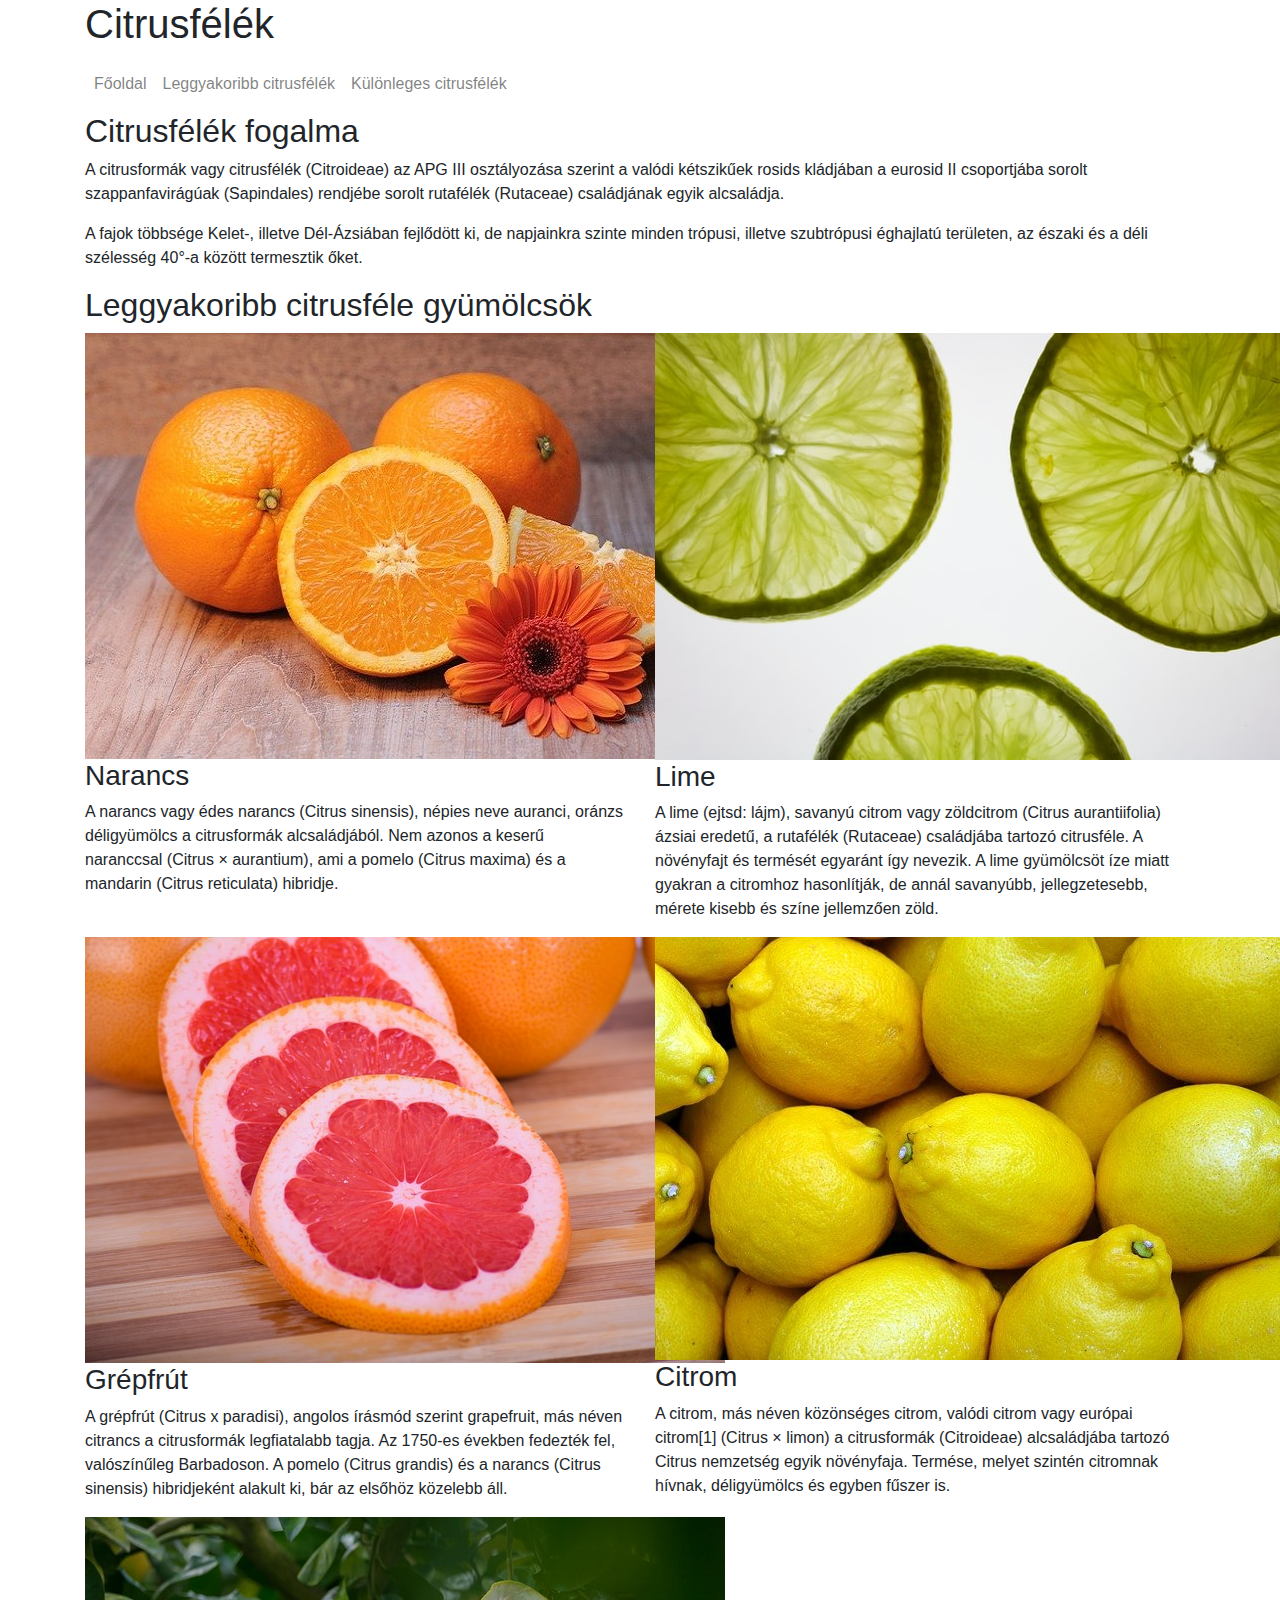
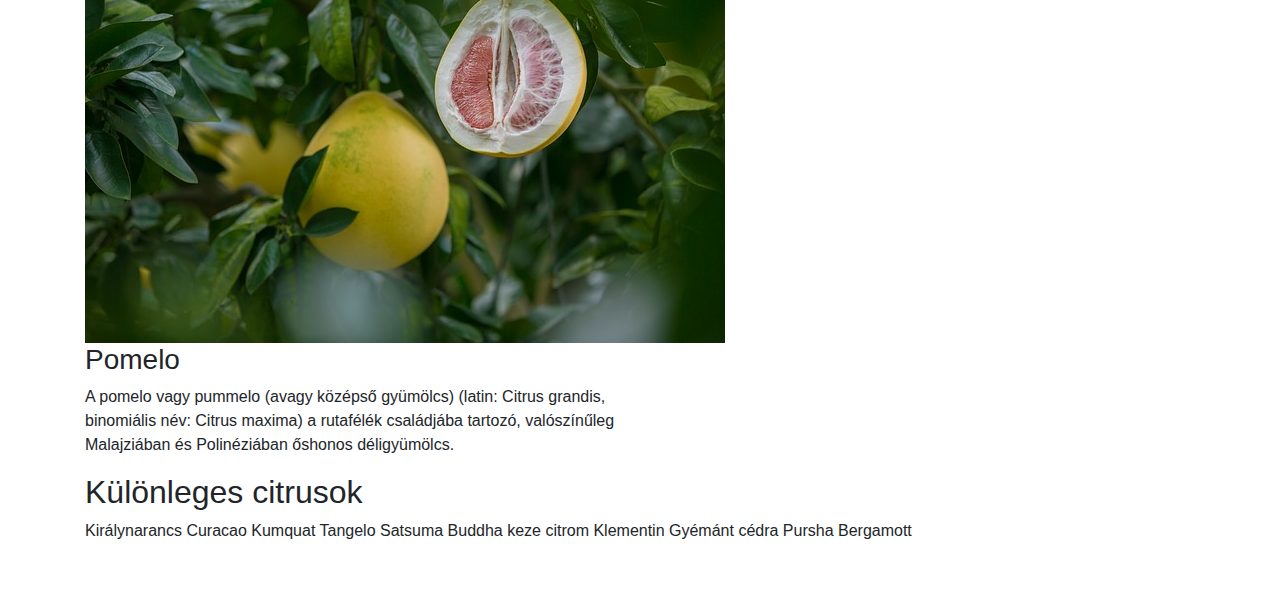
==== index.html @ c6faae04 "Initial commit" ====
<!DOCTYPE html>
<html>

<head>    
    <meta name="viewport" content="width=device-width, initial-scale=1, shrink-to-fit=no">    
    <link rel="stylesheet" href="bootstrap/css/bootstrap.min.css">    
</head>

<body>
    <header class="container">
        <div class="row">
            <div class="col-12">
                <h1 class="d-none d-sm-block">Citrusfélék</h1>
            </div>
        </div>
    </header>
    <nav class="container navbar navbar-expand-lg navbar-light">      
        <button class="navbar-toggler ml-auto" type="button" data-toggle="collapse" data-target="#navbarNavAltMarkup" aria-controls="navbarNavAltMarkup" aria-expanded="false" aria-label="Toggle navigation">
          <span class="navbar-toggler-icon"></span>
        </button>
        <div class="collapse navbar-collapse" id="navbarNavAltMarkup">
          <div class="navbar-nav">
            <a class="nav-link" href="index.html">Főoldal <span class="sr-only">(current)</span></a>
            <a class="nav-link" href="index.html#leggyakoribb">Leggyakoribb citrusfélék</a>
            <a class="nav-link" href="index.html#kulonleges">Különleges citrusfélék</a>           
          </div>
        </div>
      </nav>
    <main class="container ">
        <article class="row">
            <div class="col-12">
                <h2>Citrusfélék fogalma</h2>
                <p>
                    A citrusformák vagy citrusfélék (Citroideae) az APG III osztályozása szerint a valódi kétszikűek
                    rosids kládjában a eurosid II csoportjába sorolt szappanfavirágúak (Sapindales) rendjébe sorolt
                    rutafélék (Rutaceae) családjának egyik alcsaládja.
                </p>
                <p>A fajok többsége Kelet-, illetve Dél-Ázsiában fejlődött ki, de napjainkra szinte minden trópusi,
                    illetve szubtrópusi éghajlatú területen, az északi és a déli szélesség 40°-a között termesztik őket.
                </p>
            </div>
        </article>
        <article class="row">
            <div class="col-12">
                <h2 id="leggyakoribb">Leggyakoribb citrusféle gyümölcsök</h2>
            </div>
            <div class="col-sm-6 col-lg-6">
                <img src="img/narancs.jpg" alt="Narancs">
                <h3>Narancs</h3>
                <p>A narancs vagy édes narancs (Citrus sinensis), népies neve auranci, oránzs déligyümölcs a citrusformák alcsaládjából. Nem azonos a keserű naranccsal (Citrus × aurantium), ami a pomelo (Citrus maxima) és a mandarin (Citrus reticulata) hibridje.</p>
            </div>
           <div class="col-sm-6 col-lg-6">
               <img src="img/lime2.jpg" alt="Lime">
               <h3>Lime</h3>
               <p>A lime (ejtsd: lájm), savanyú citrom vagy zöldcitrom (Citrus aurantiifolia) ázsiai eredetű, a rutafélék (Rutaceae) családjába tartozó citrusféle. A növényfajt és termését egyaránt így nevezik. A lime gyümölcsöt íze miatt gyakran a citromhoz hasonlítják, de annál savanyúbb, jellegzetesebb, mérete kisebb és színe jellemzően zöld.</p>
           </div>
           <div class="col-sm-6 col-lg-6">
               <img src="img/grapefruit.jpg" alt="Grapefruit">
               <h3>Grépfrút</h3>
               <p>A grépfrút (Citrus x paradisi), angolos írásmód szerint grapefruit, más néven citrancs a citrusformák legfiatalabb tagja. Az 1750-es években fedezték fel, valószínűleg Barbadoson. A pomelo (Citrus grandis) és a narancs (Citrus sinensis) hibridjeként alakult ki, bár az elsőhöz közelebb áll. </p>
           </div>
           <div class="col-sm-6 col-lg-6">
                <img src="img/citrom.jpg" alt="Citrom">
                <h3>Citrom</h3>
                <p>A citrom, más néven közönséges citrom, valódi citrom vagy európai citrom[1] (Citrus × limon) a citrusformák (Citroideae) alcsaládjába tartozó Citrus nemzetség egyik növényfaja. Termése, melyet szintén citromnak hívnak, déligyümölcs és egyben fűszer is.</p>
           </div>                    
            <div class="col-sm-6 col-lg-6">
                <img src="img/pomelo.jpg" alt="Pomelo">
                <h3>Pomelo</h3>
                <p>A pomelo vagy pummelo (avagy középső gyümölcs) (latin: Citrus grandis, binomiális név: Citrus maxima) a rutafélék családjába tartozó, valószínűleg Malajziában és Polinéziában őshonos déligyümölcs. </p>
            </div>
        </article>
        <article class="row mb-5">
            <div class="col-12">
                <h2 id="kulonleges">Különleges citrusok</h2>               
                    Királynarancs
                    Curacao
                    Kumquat
                    Tangelo
                    Satsuma
                    Buddha keze citrom
                    Klementin
                    Gyémánt cédra
                    Pursha
                    Bergamott                
            </div>
        </article>
    </main>    
    <script src="bootstrap/js/jquery-3.5.1.min.js"></script>
    <script src="bootstrap/js/bootstrap.min.js"></script>    
</body>

</html>
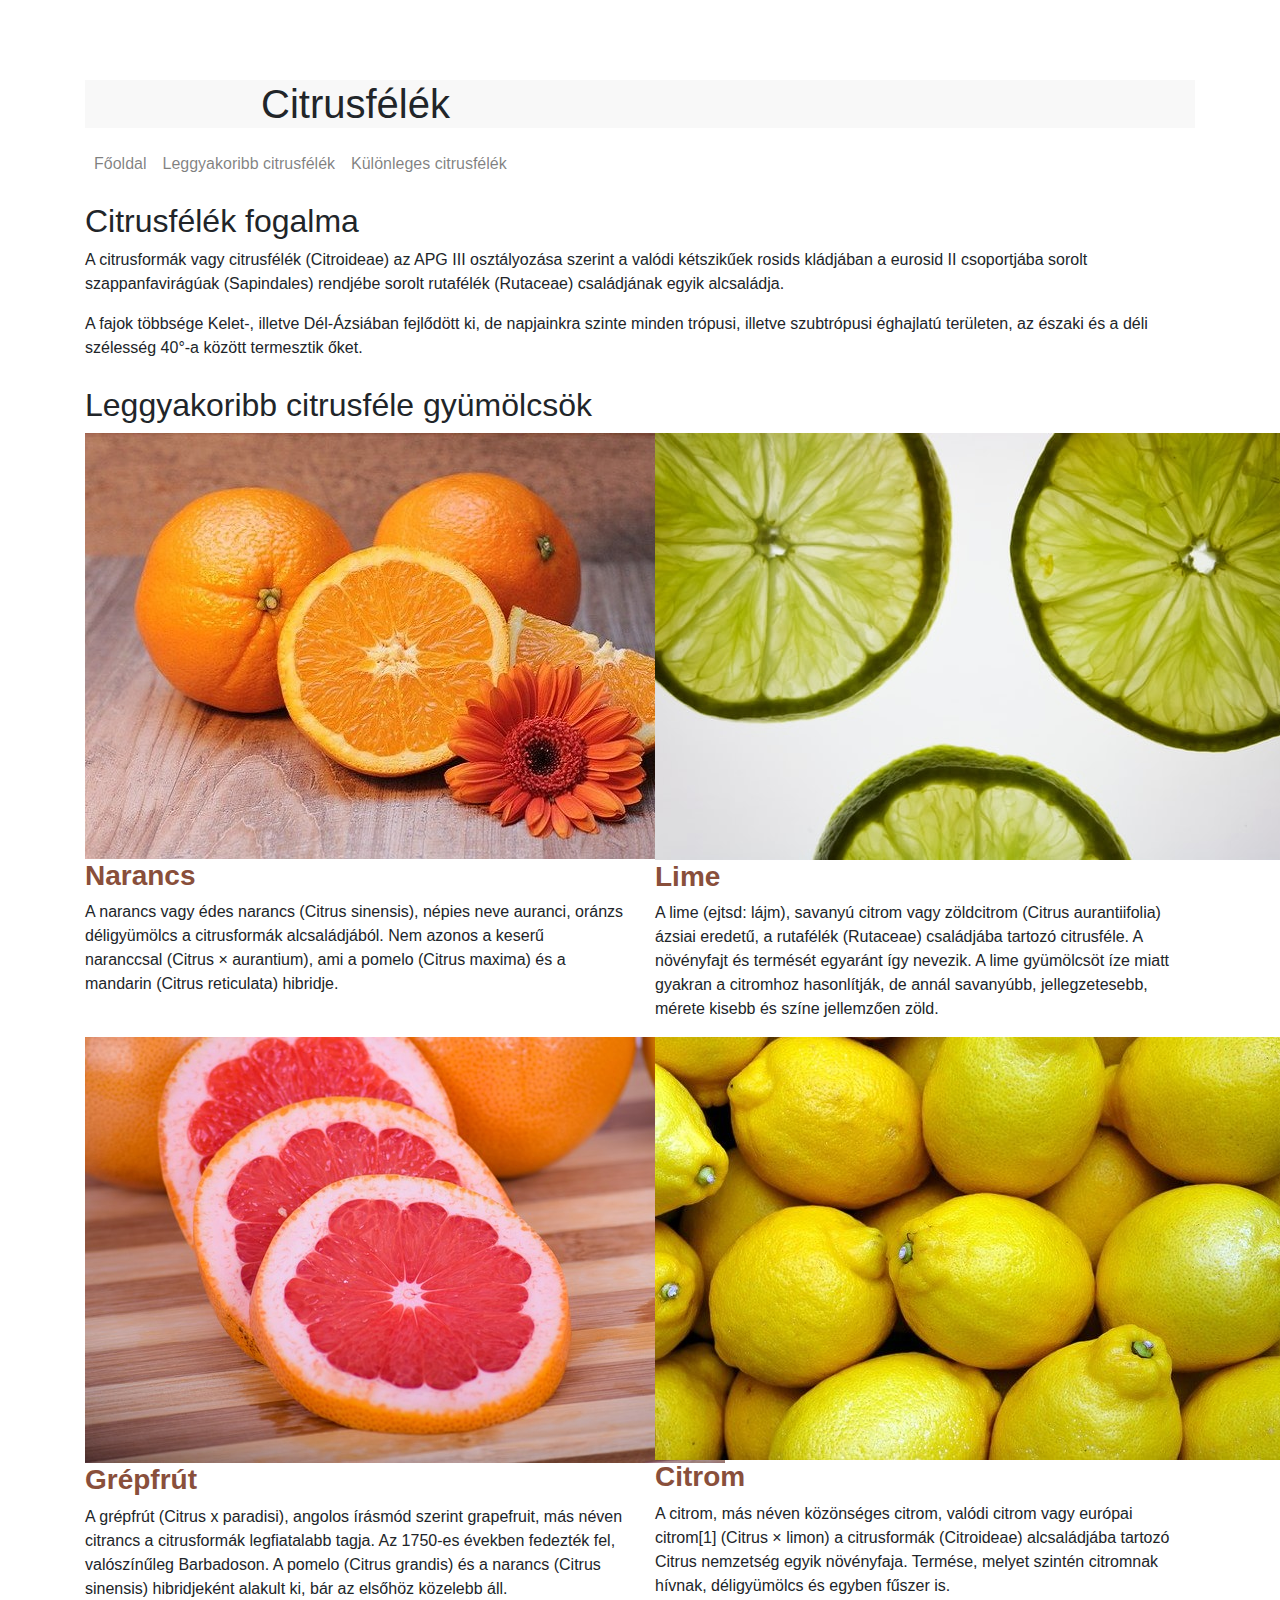
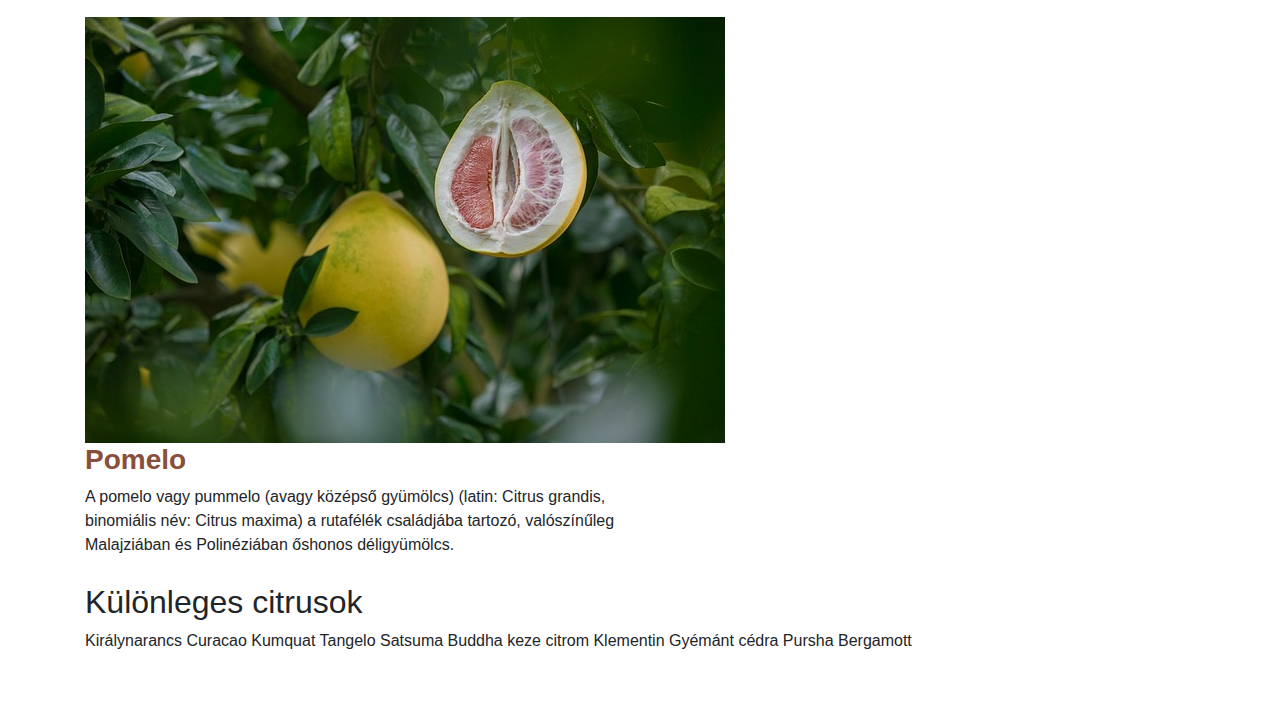
==== commit 1b630d34: "Exercise 2" ====
--- a/index.html
+++ b/index.html
@@ -1,9 +1,14 @@
 <!DOCTYPE html>
-<html>
+<html lang="hu">
 
-<head>    
+<head>  
+    <meta http-equiv="Content-Type" content="text/html;charset=UTF-8">  
     <meta name="viewport" content="width=device-width, initial-scale=1, shrink-to-fit=no">    
     <link rel="stylesheet" href="bootstrap/css/bootstrap.min.css">    
+
+    <link rel="stylesheet" href="./css/style.css">
+
+    <title>Citrusfélék</title>
 </head>
 
 <body>
--- a/css/style.css
+++ b/css/style.css
@@ -0,0 +1,34 @@
+
+header{    
+    background-position: center center;
+}
+
+h1{
+    background-color: rgb(248, 248, 248);
+    margin-top: 80px;
+    padding-left: 11rem;    
+}
+
+h2{    
+    margin-top: 10px;    
+}
+
+h3{    
+    font-weight: bold;
+    color: #894f3b;    
+}
+
+
+li{
+    list-style-image: url(../img/lemon2.png);
+}
+
+
+td,th{
+    text-align: center;
+}
+
+thead>tr:first-child{    
+    letter-spacing: 2px;    
+}
+
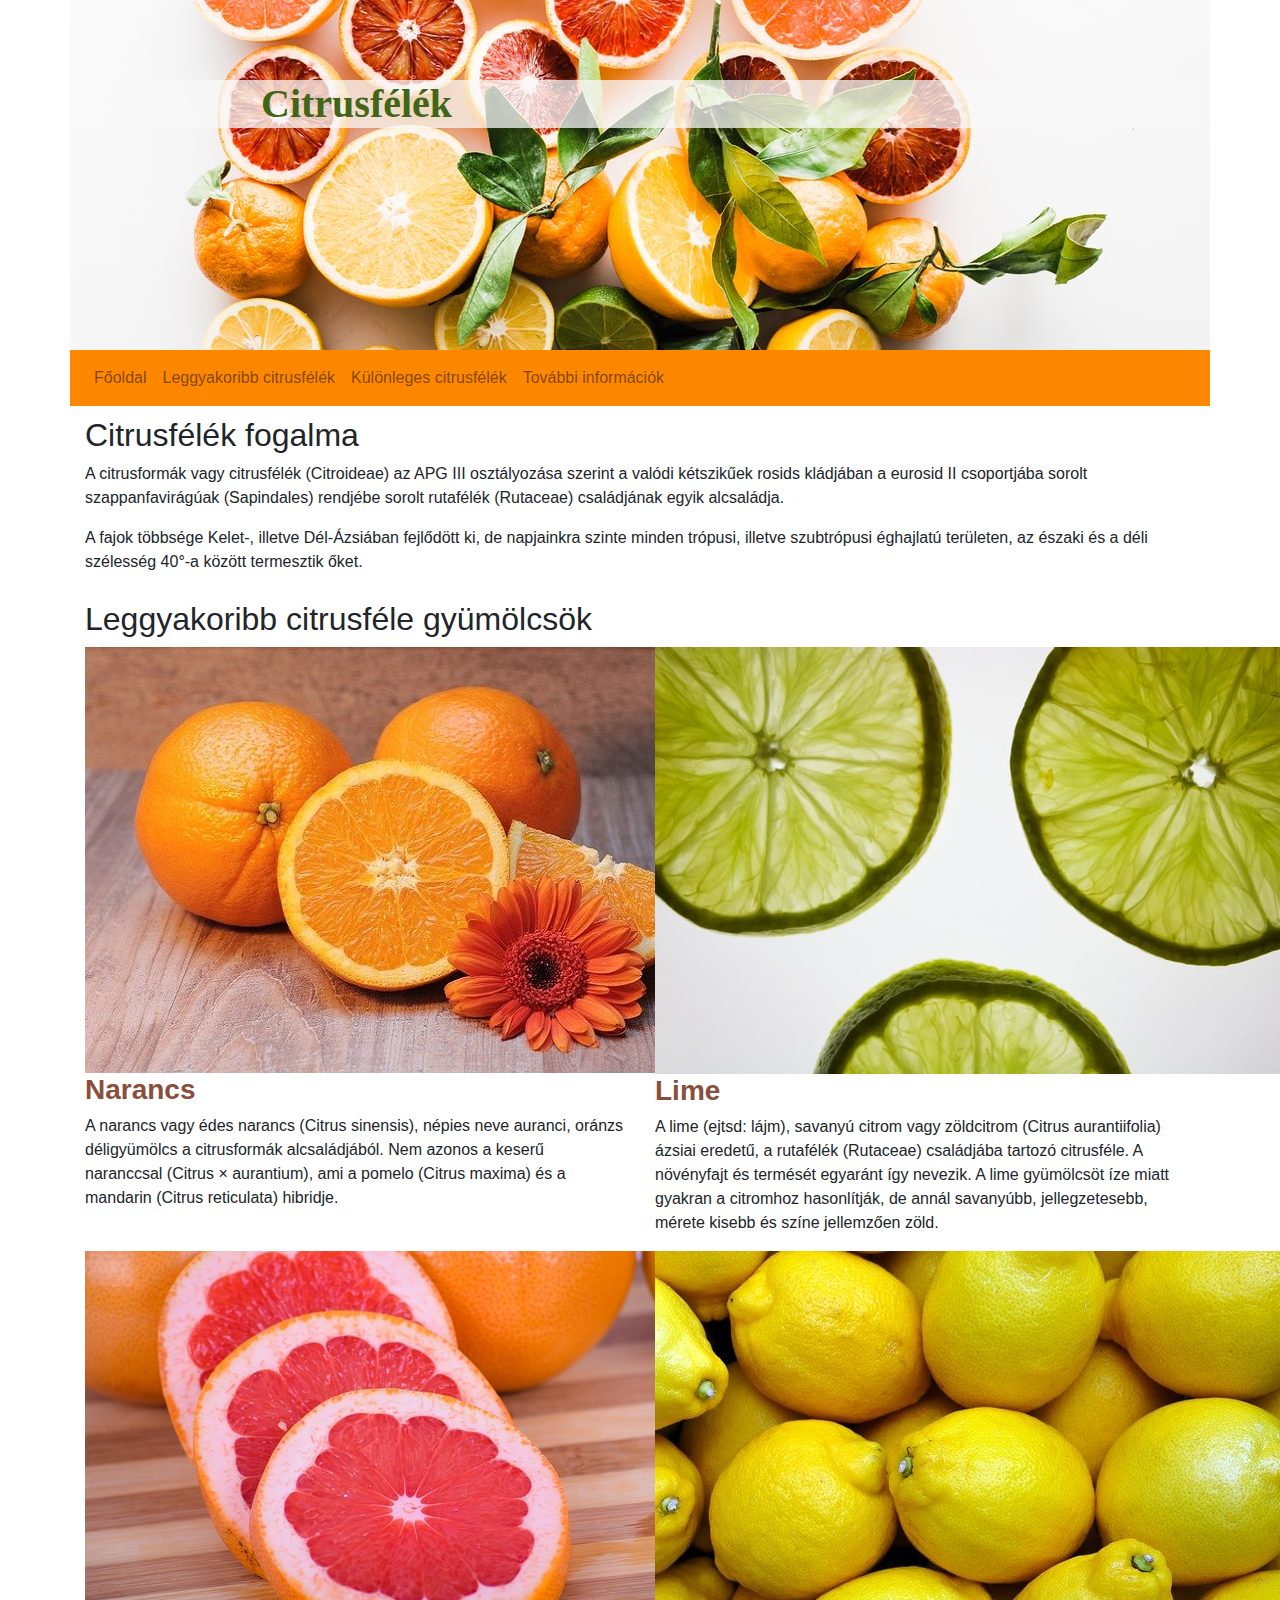
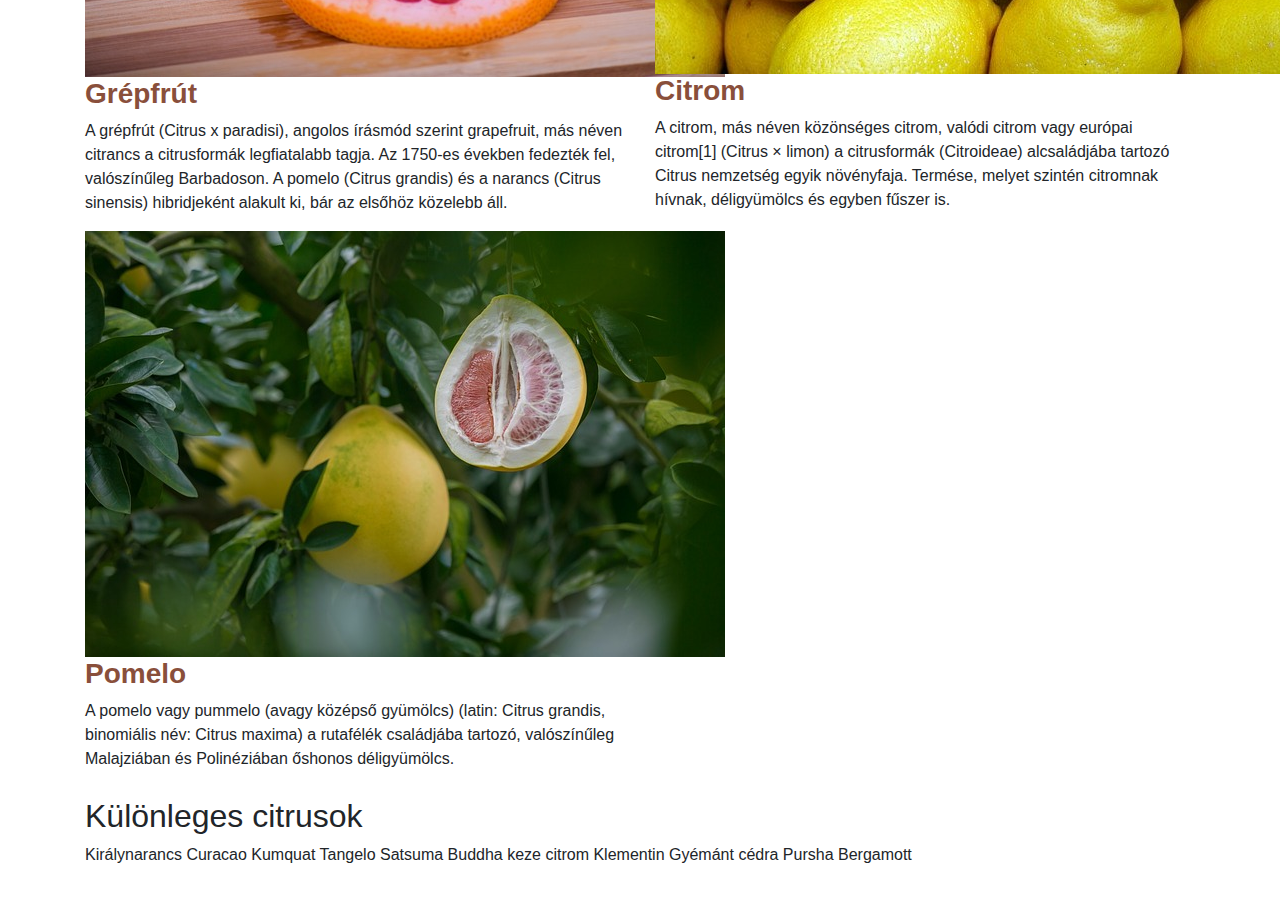
==== commit fff346c2: "6.  Feladat" ====
--- a/index.html
+++ b/index.html
@@ -27,7 +27,8 @@
           <div class="navbar-nav">
             <a class="nav-link" href="index.html">Főoldal <span class="sr-only">(current)</span></a>
             <a class="nav-link" href="index.html#leggyakoribb">Leggyakoribb citrusfélék</a>
-            <a class="nav-link" href="index.html#kulonleges">Különleges citrusfélék</a>           
+            <a class="nav-link" href="index.html#kulonleges">Különleges citrusfélék</a>
+            <a class="nav-link" href="https://hu.wikipedia.org/wiki/Citrusform%C3%A1k">További információk</a>
           </div>
         </div>
       </nav>
--- a/css/style.css
+++ b/css/style.css
@@ -1,12 +1,17 @@
 
 header{    
     background-position: center center;
+    height: 350px;
+    background-image: url("../img/bg2.jpg");
 }
 
 h1{
-    background-color: rgb(248, 248, 248);
+    background-color: rgba(248, 248, 248, 75%);
     margin-top: 80px;
-    padding-left: 11rem;    
+    padding-left: 11rem;
+    font-family: verdana;
+    color: #416618;
+    font-weight: bold;
 }
 
 h2{    
@@ -32,3 +37,6 @@
     letter-spacing: 2px;    
 }
 
+.navbar {
+    background-color: #fd8800;
+}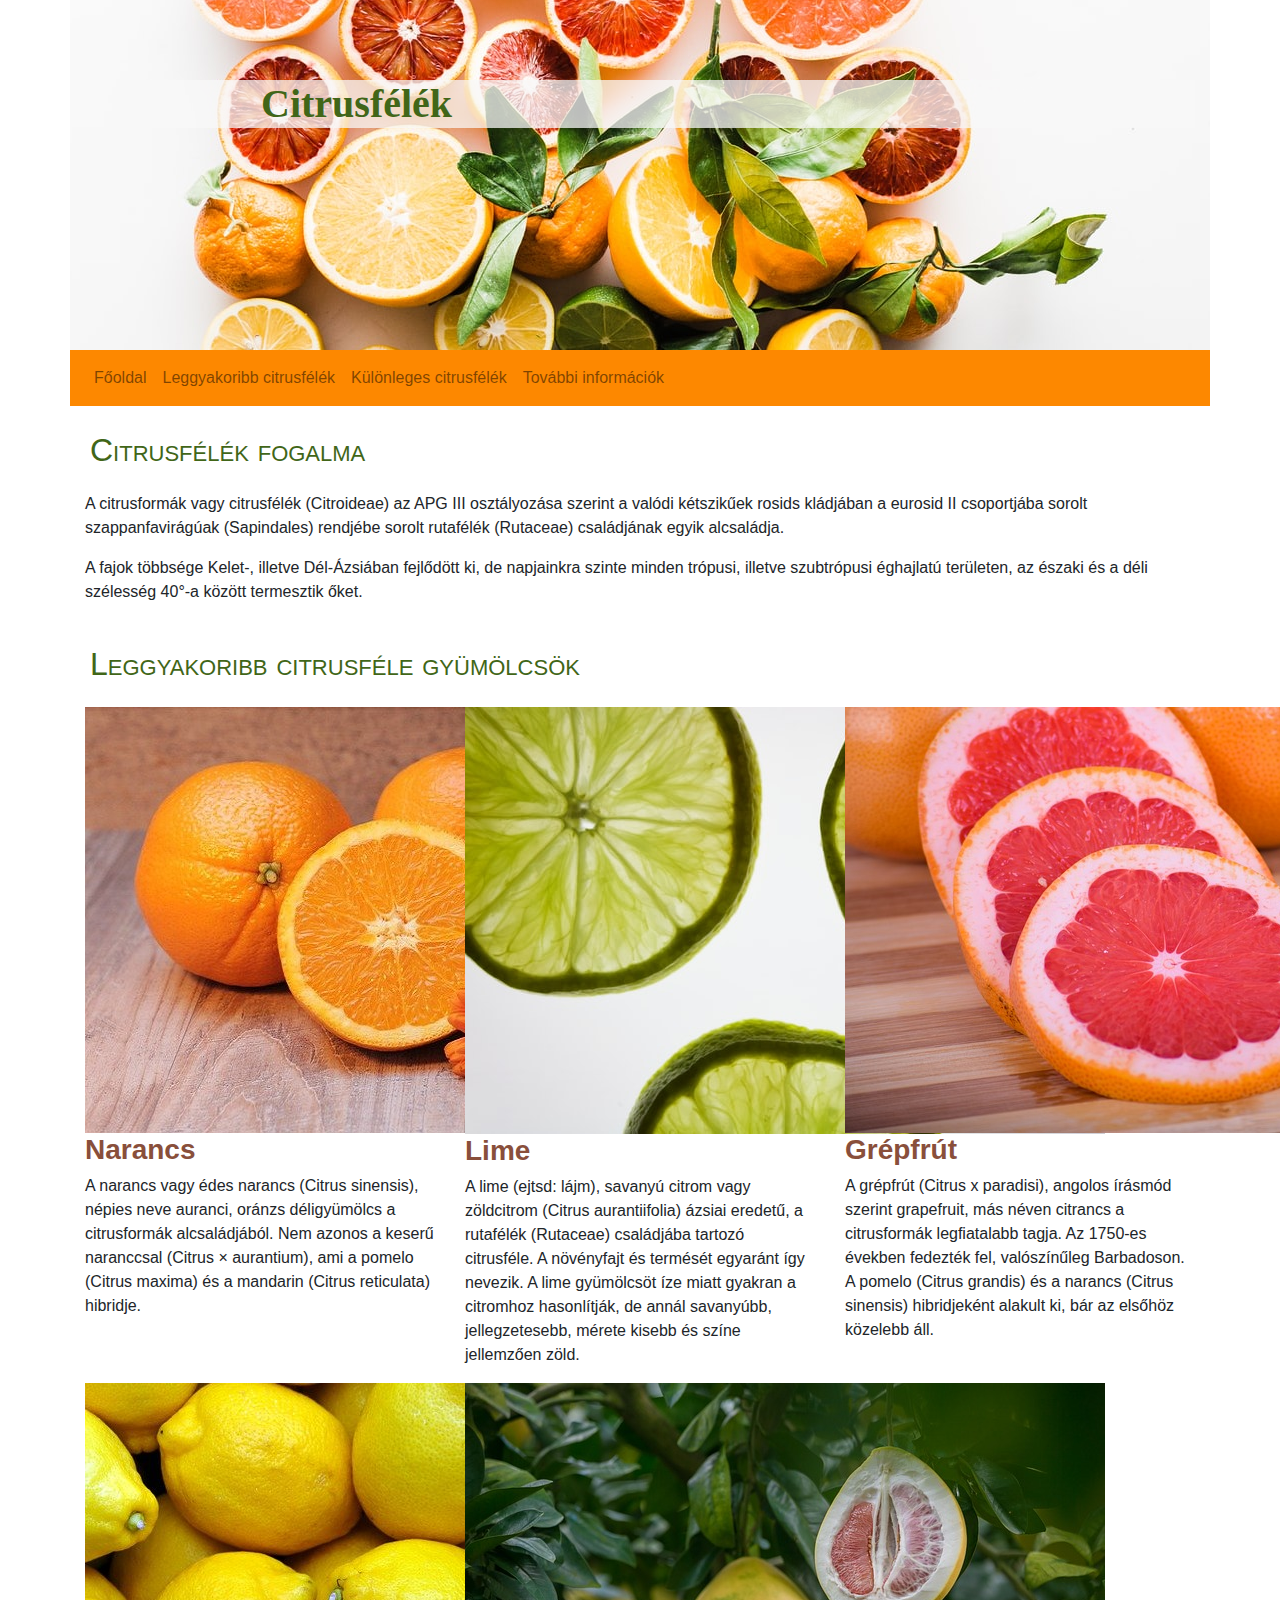
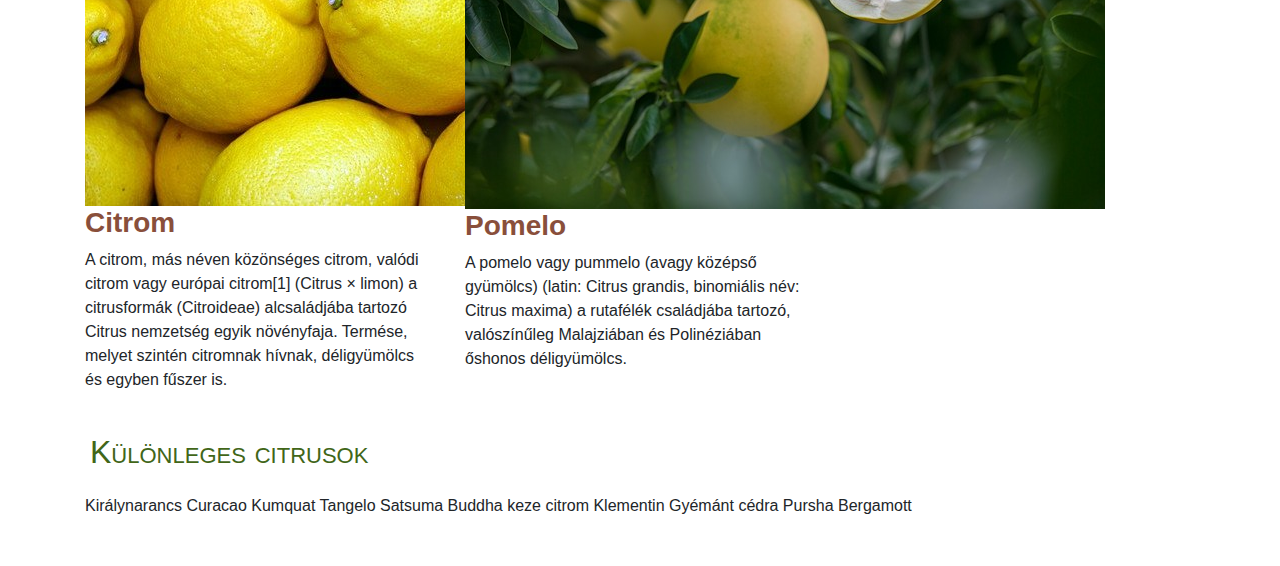
==== commit 48423396: "8. Feladat" ====
--- a/index.html
+++ b/index.html
@@ -50,27 +50,27 @@
             <div class="col-12">
                 <h2 id="leggyakoribb">Leggyakoribb citrusféle gyümölcsök</h2>
             </div>
-            <div class="col-sm-6 col-lg-6">
+            <div class="col-sm-6 col-lg-4">
                 <img src="img/narancs.jpg" alt="Narancs">
                 <h3>Narancs</h3>
                 <p>A narancs vagy édes narancs (Citrus sinensis), népies neve auranci, oránzs déligyümölcs a citrusformák alcsaládjából. Nem azonos a keserű naranccsal (Citrus × aurantium), ami a pomelo (Citrus maxima) és a mandarin (Citrus reticulata) hibridje.</p>
             </div>
-           <div class="col-sm-6 col-lg-6">
+           <div class="col-sm-6 col-lg-4">
                <img src="img/lime2.jpg" alt="Lime">
                <h3>Lime</h3>
                <p>A lime (ejtsd: lájm), savanyú citrom vagy zöldcitrom (Citrus aurantiifolia) ázsiai eredetű, a rutafélék (Rutaceae) családjába tartozó citrusféle. A növényfajt és termését egyaránt így nevezik. A lime gyümölcsöt íze miatt gyakran a citromhoz hasonlítják, de annál savanyúbb, jellegzetesebb, mérete kisebb és színe jellemzően zöld.</p>
            </div>
-           <div class="col-sm-6 col-lg-6">
+           <div class="col-sm-6 col-lg-4">
                <img src="img/grapefruit.jpg" alt="Grapefruit">
                <h3>Grépfrút</h3>
                <p>A grépfrút (Citrus x paradisi), angolos írásmód szerint grapefruit, más néven citrancs a citrusformák legfiatalabb tagja. Az 1750-es években fedezték fel, valószínűleg Barbadoson. A pomelo (Citrus grandis) és a narancs (Citrus sinensis) hibridjeként alakult ki, bár az elsőhöz közelebb áll. </p>
            </div>
-           <div class="col-sm-6 col-lg-6">
+           <div class="col-sm-6 col-lg-4">
                 <img src="img/citrom.jpg" alt="Citrom">
                 <h3>Citrom</h3>
                 <p>A citrom, más néven közönséges citrom, valódi citrom vagy európai citrom[1] (Citrus × limon) a citrusformák (Citroideae) alcsaládjába tartozó Citrus nemzetség egyik növényfaja. Termése, melyet szintén citromnak hívnak, déligyümölcs és egyben fűszer is.</p>
            </div>                    
-            <div class="col-sm-6 col-lg-6">
+            <div class="col-sm-6 col-lg-4">
                 <img src="img/pomelo.jpg" alt="Pomelo">
                 <h3>Pomelo</h3>
                 <p>A pomelo vagy pummelo (avagy középső gyümölcs) (latin: Citrus grandis, binomiális név: Citrus maxima) a rutafélék családjába tartozó, valószínűleg Malajziában és Polinéziában őshonos déligyümölcs. </p>
--- a/css/style.css
+++ b/css/style.css
@@ -15,7 +15,11 @@
 }
 
 h2{    
-    margin-top: 10px;    
+    margin-top: 10px;
+    color: #416618;
+    border-color: #416618;
+    font-variant: small-caps;
+    padding: 15px 5px;
 }
 
 h3{    
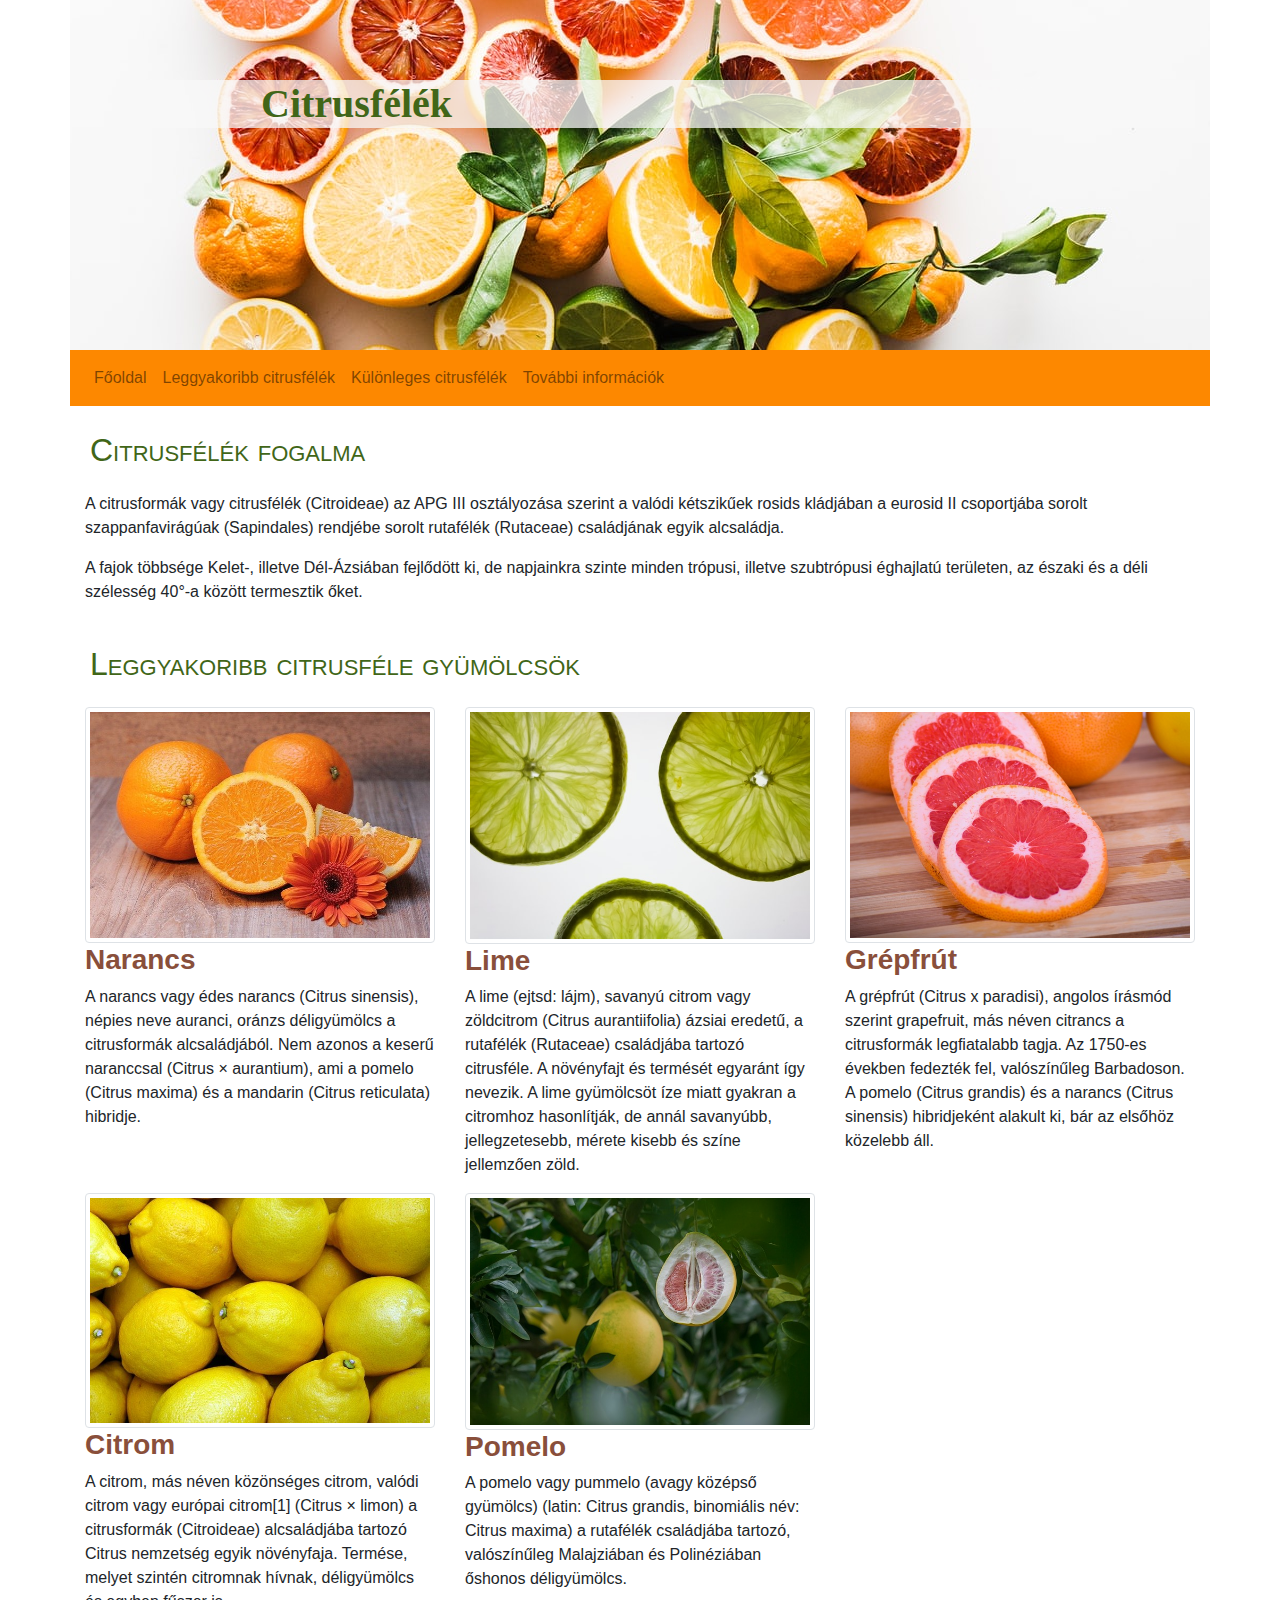
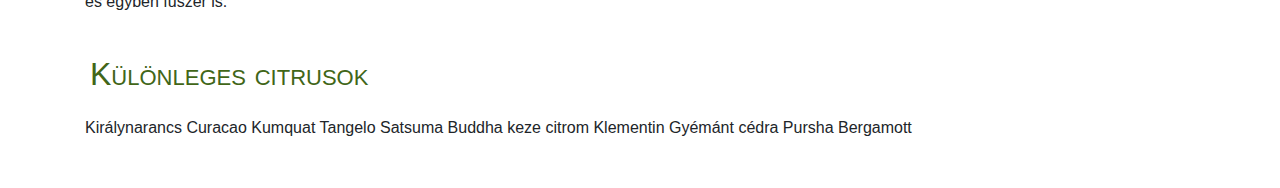
==== commit 69fdb1bd: "9. Feladat" ====
--- a/index.html
+++ b/index.html
@@ -51,27 +51,27 @@
                 <h2 id="leggyakoribb">Leggyakoribb citrusféle gyümölcsök</h2>
             </div>
             <div class="col-sm-6 col-lg-4">
-                <img src="img/narancs.jpg" alt="Narancs">
+                <img class="img-thumbnail" src="img/narancs.jpg" alt="Narancs">
                 <h3>Narancs</h3>
                 <p>A narancs vagy édes narancs (Citrus sinensis), népies neve auranci, oránzs déligyümölcs a citrusformák alcsaládjából. Nem azonos a keserű naranccsal (Citrus × aurantium), ami a pomelo (Citrus maxima) és a mandarin (Citrus reticulata) hibridje.</p>
             </div>
            <div class="col-sm-6 col-lg-4">
-               <img src="img/lime2.jpg" alt="Lime">
+               <img class="img-thumbnail" src="img/lime2.jpg" alt="Lime">
                <h3>Lime</h3>
                <p>A lime (ejtsd: lájm), savanyú citrom vagy zöldcitrom (Citrus aurantiifolia) ázsiai eredetű, a rutafélék (Rutaceae) családjába tartozó citrusféle. A növényfajt és termését egyaránt így nevezik. A lime gyümölcsöt íze miatt gyakran a citromhoz hasonlítják, de annál savanyúbb, jellegzetesebb, mérete kisebb és színe jellemzően zöld.</p>
            </div>
            <div class="col-sm-6 col-lg-4">
-               <img src="img/grapefruit.jpg" alt="Grapefruit">
+               <img class="img-thumbnail" src="img/grapefruit.jpg" alt="Grapefruit">
                <h3>Grépfrút</h3>
                <p>A grépfrút (Citrus x paradisi), angolos írásmód szerint grapefruit, más néven citrancs a citrusformák legfiatalabb tagja. Az 1750-es években fedezték fel, valószínűleg Barbadoson. A pomelo (Citrus grandis) és a narancs (Citrus sinensis) hibridjeként alakult ki, bár az elsőhöz közelebb áll. </p>
            </div>
            <div class="col-sm-6 col-lg-4">
-                <img src="img/citrom.jpg" alt="Citrom">
+                <img class="img-thumbnail" src="img/citrom.jpg" alt="Citrom">
                 <h3>Citrom</h3>
                 <p>A citrom, más néven közönséges citrom, valódi citrom vagy európai citrom[1] (Citrus × limon) a citrusformák (Citroideae) alcsaládjába tartozó Citrus nemzetség egyik növényfaja. Termése, melyet szintén citromnak hívnak, déligyümölcs és egyben fűszer is.</p>
            </div>                    
             <div class="col-sm-6 col-lg-4">
-                <img src="img/pomelo.jpg" alt="Pomelo">
+                <img class="img-thumbnail" src="img/pomelo.jpg" alt="Pomelo">
                 <h3>Pomelo</h3>
                 <p>A pomelo vagy pummelo (avagy középső gyümölcs) (latin: Citrus grandis, binomiális név: Citrus maxima) a rutafélék családjába tartozó, valószínűleg Malajziában és Polinéziában őshonos déligyümölcs. </p>
             </div>
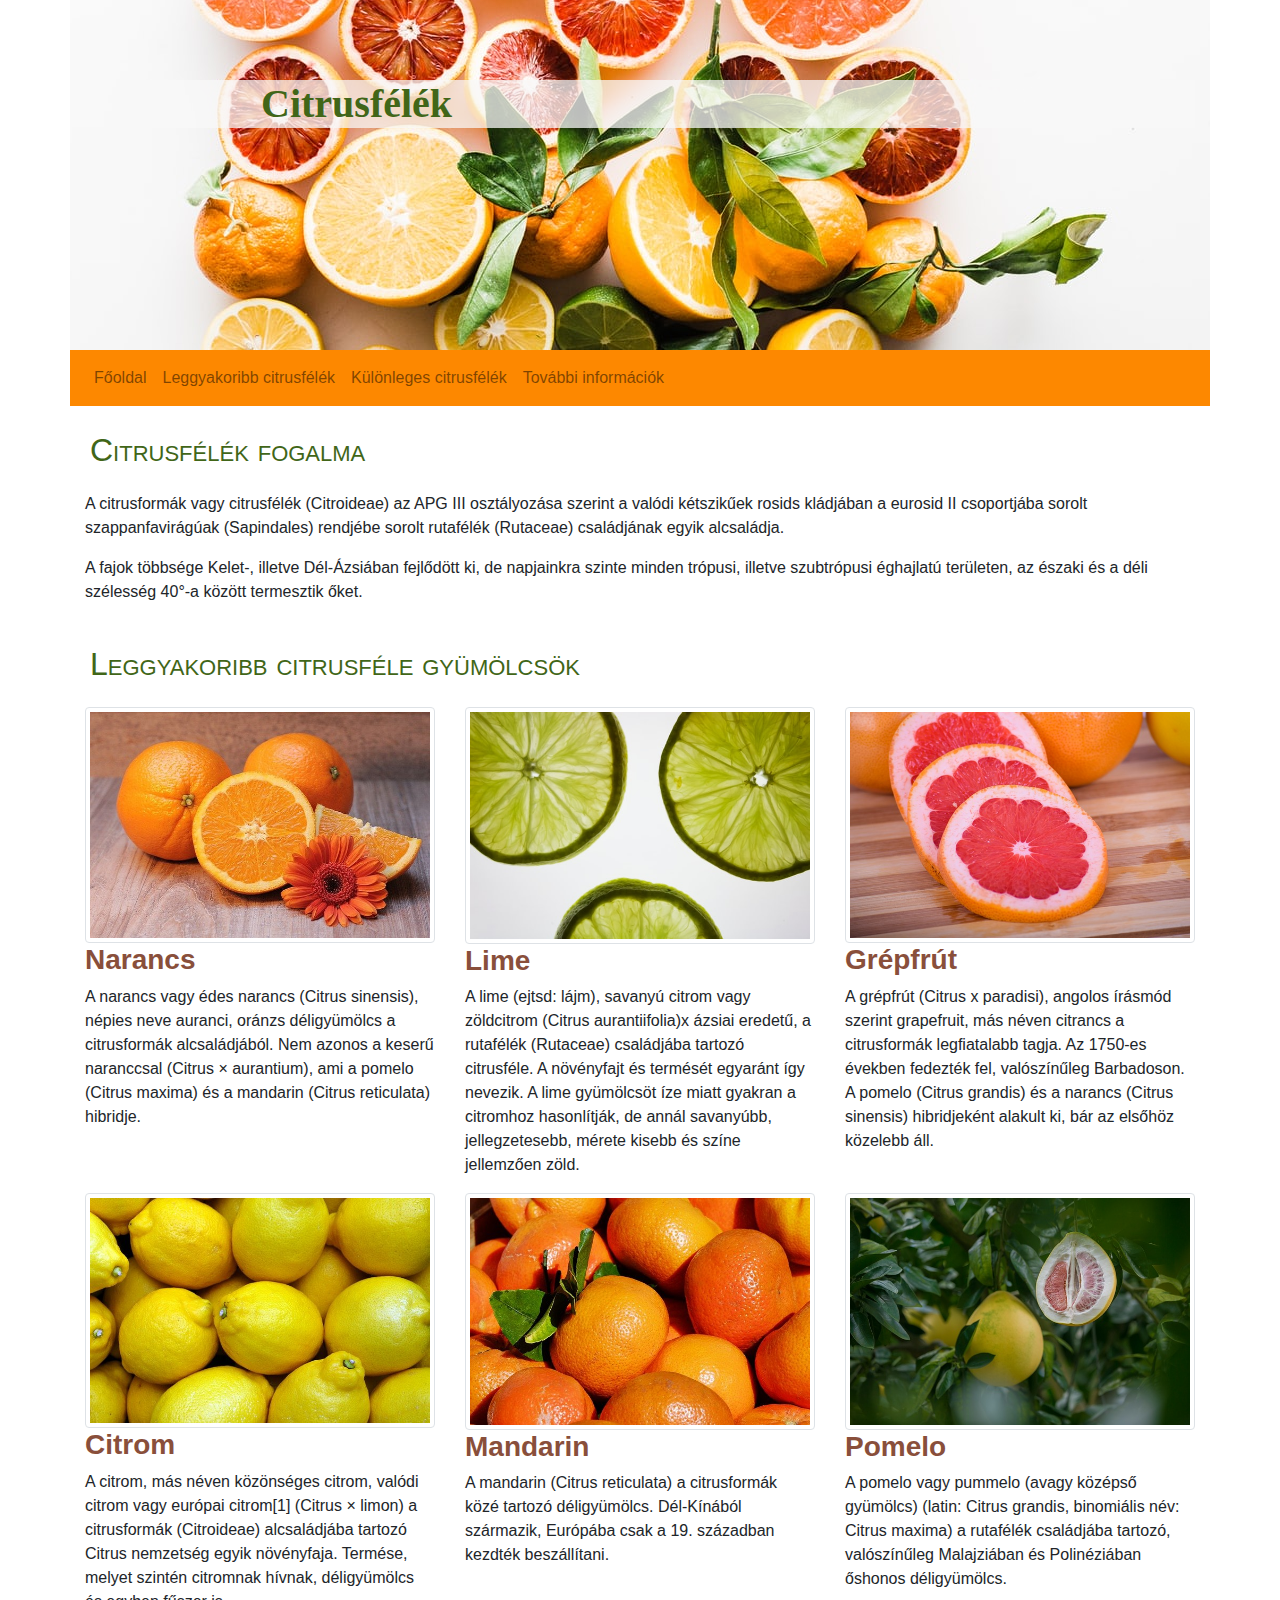
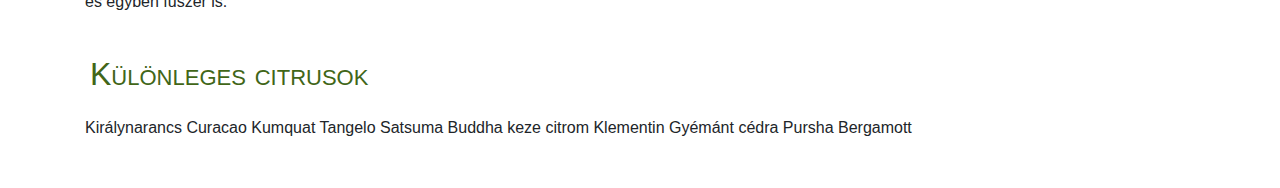
==== commit 5093bd73: "10. és 11. feladat" ====
--- a/index.html
+++ b/index.html
@@ -58,7 +58,7 @@
            <div class="col-sm-6 col-lg-4">
                <img class="img-thumbnail" src="img/lime2.jpg" alt="Lime">
                <h3>Lime</h3>
-               <p>A lime (ejtsd: lájm), savanyú citrom vagy zöldcitrom (Citrus aurantiifolia) ázsiai eredetű, a rutafélék (Rutaceae) családjába tartozó citrusféle. A növényfajt és termését egyaránt így nevezik. A lime gyümölcsöt íze miatt gyakran a citromhoz hasonlítják, de annál savanyúbb, jellegzetesebb, mérete kisebb és színe jellemzően zöld.</p>
+               <p>A lime (ejtsd: lájm), savanyú citrom vagy zöldcitrom (Citrus aurantiifolia)x ázsiai eredetű, a rutafélék (Rutaceae) családjába tartozó citrusféle. A növényfajt és termését egyaránt így nevezik. A lime gyümölcsöt íze miatt gyakran a citromhoz hasonlítják, de annál savanyúbb, jellegzetesebb, mérete kisebb és színe jellemzően zöld.</p>
            </div>
            <div class="col-sm-6 col-lg-4">
                <img class="img-thumbnail" src="img/grapefruit.jpg" alt="Grapefruit">
@@ -70,6 +70,11 @@
                 <h3>Citrom</h3>
                 <p>A citrom, más néven közönséges citrom, valódi citrom vagy európai citrom[1] (Citrus × limon) a citrusformák (Citroideae) alcsaládjába tartozó Citrus nemzetség egyik növényfaja. Termése, melyet szintén citromnak hívnak, déligyümölcs és egyben fűszer is.</p>
            </div>                    
+           <div class="col-sm-6 col-lg-4">
+               <img class="img-thumbnail" src="img/mandarin.jpg" alt="Mandarin">
+               <h3>Mandarin</h3>
+               <p>A mandarin (Citrus reticulata) a citrusformák közé tartozó déligyümölcs. Dél-Kínából származik, Európába csak a 19. században kezdték beszállítani.</p>
+           </div>
             <div class="col-sm-6 col-lg-4">
                 <img class="img-thumbnail" src="img/pomelo.jpg" alt="Pomelo">
                 <h3>Pomelo</h3>
